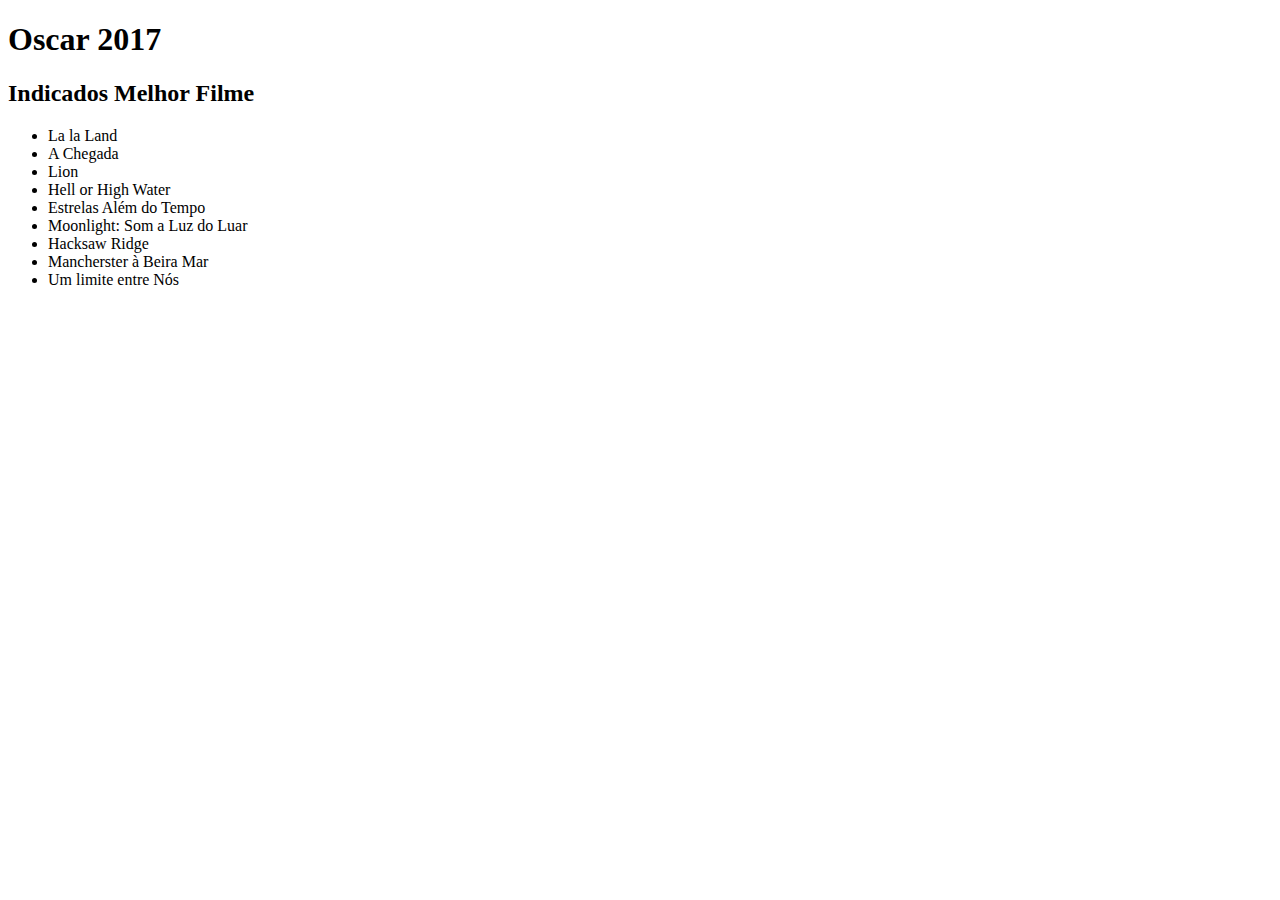
==== proj001/index.html @ 8a1f9a82 "projeto 001: commit inicial" ====
<!DOCTYPE html>
<html lang="pt-BR">
<head>
  <title>Document</title>
  <link rel="stylesheet" href="estilo.css">
</head>
<body>
  <h1>Oscar 2017</h1>
  <h2>Indicados Melhor Filme</h2>

  <ul>
    <li>La la Land</li>
    <li>A Chegada</li>
    <li>Lion</li>
    <li>Hell or High Water</li>
    <li>Estrelas Além do Tempo</li>
    <li>Moonlight: Som a Luz do Luar</li>
    <li>Hacksaw Ridge</li>
    <li>Mancherster à Beira Mar</li>
    <li>Um limite entre Nós</li>
  </ul>
  
</body>
</html>
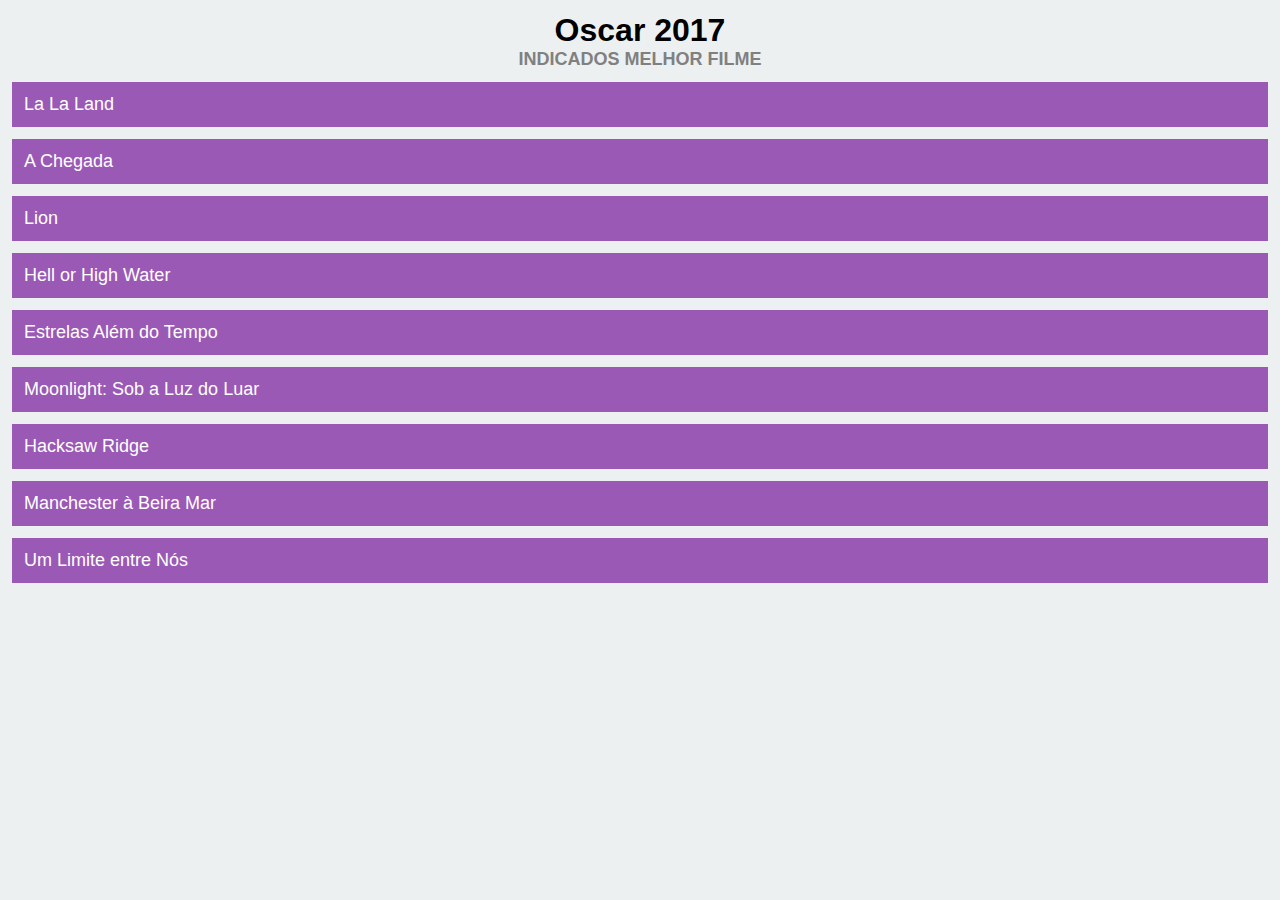
==== commit e63726f6: "projeto 001: commit final" ====
--- a/proj001/index.html
+++ b/proj001/index.html
@@ -1,24 +1,29 @@
 <!DOCTYPE html>
-<html lang="pt-BR">
+<html lang="pt-br">
 <head>
-  <title>Document</title>
-  <link rel="stylesheet" href="estilo.css">
+    <meta charset="UTF-8">
+    <meta name="viewport" content="width=device-width, initial-scale=1.0">
+    <meta http-equiv="X-UA-Compatible" content="ie=edge">
+    <title>pm-proj001 - Oscar 2017</title>
+    <link rel="stylesheet" href="estilo.css">
 </head>
 <body>
-  <h1>Oscar 2017</h1>
-  <h2>Indicados Melhor Filme</h2>
+    <h1>Oscar 2017</h1>
+    <h2>Indicados Melhor Filme</h2>
 
-  <ul>
-    <li>La la Land</li>
-    <li>A Chegada</li>
-    <li>Lion</li>
-    <li>Hell or High Water</li>
-    <li>Estrelas Além do Tempo</li>
-    <li>Moonlight: Som a Luz do Luar</li>
-    <li>Hacksaw Ridge</li>
-    <li>Mancherster à Beira Mar</li>
-    <li>Um limite entre Nós</li>
-  </ul>
-  
+    <ul>
+        <li>La La Land</li>
+        <li>A Chegada</li>
+        <li>Lion</li>
+        <li>Hell or High Water</li>
+        <li>Estrelas Além do Tempo</li>
+        <li>Moonlight: Sob a Luz do Luar</li>
+        <li>Hacksaw Ridge</li>
+        <li>Manchester à Beira Mar</li>
+        <li>Um Limite entre Nós</li>
+    </ul>
+    
+
+
 </body>
 </html>--- a/proj001/estilo.css
+++ b/proj001/estilo.css
@@ -0,0 +1,38 @@
+*{
+    margin: 0;
+    padding: 0;
+}
+
+body{
+    background-color:#ecf0f1;
+    font-style: normal;
+    font-family: Arial;
+}
+
+h1{
+    color: black;
+    text-align: center;
+    margin-top: 12px;    
+}
+
+h2{
+    color: gray;
+    font-size: 18px;
+    text-transform: uppercase;
+    text-align: center;
+    margin-bottom: 12px;
+}
+
+ul{
+    list-style: none;
+    margin-left: 12px;
+    margin-right: 12px;
+}
+
+li{
+    background-color: #9b59b6;
+    padding: 12px;
+    color: white;
+    font-size: 18px;
+    margin-bottom: 12px;
+}